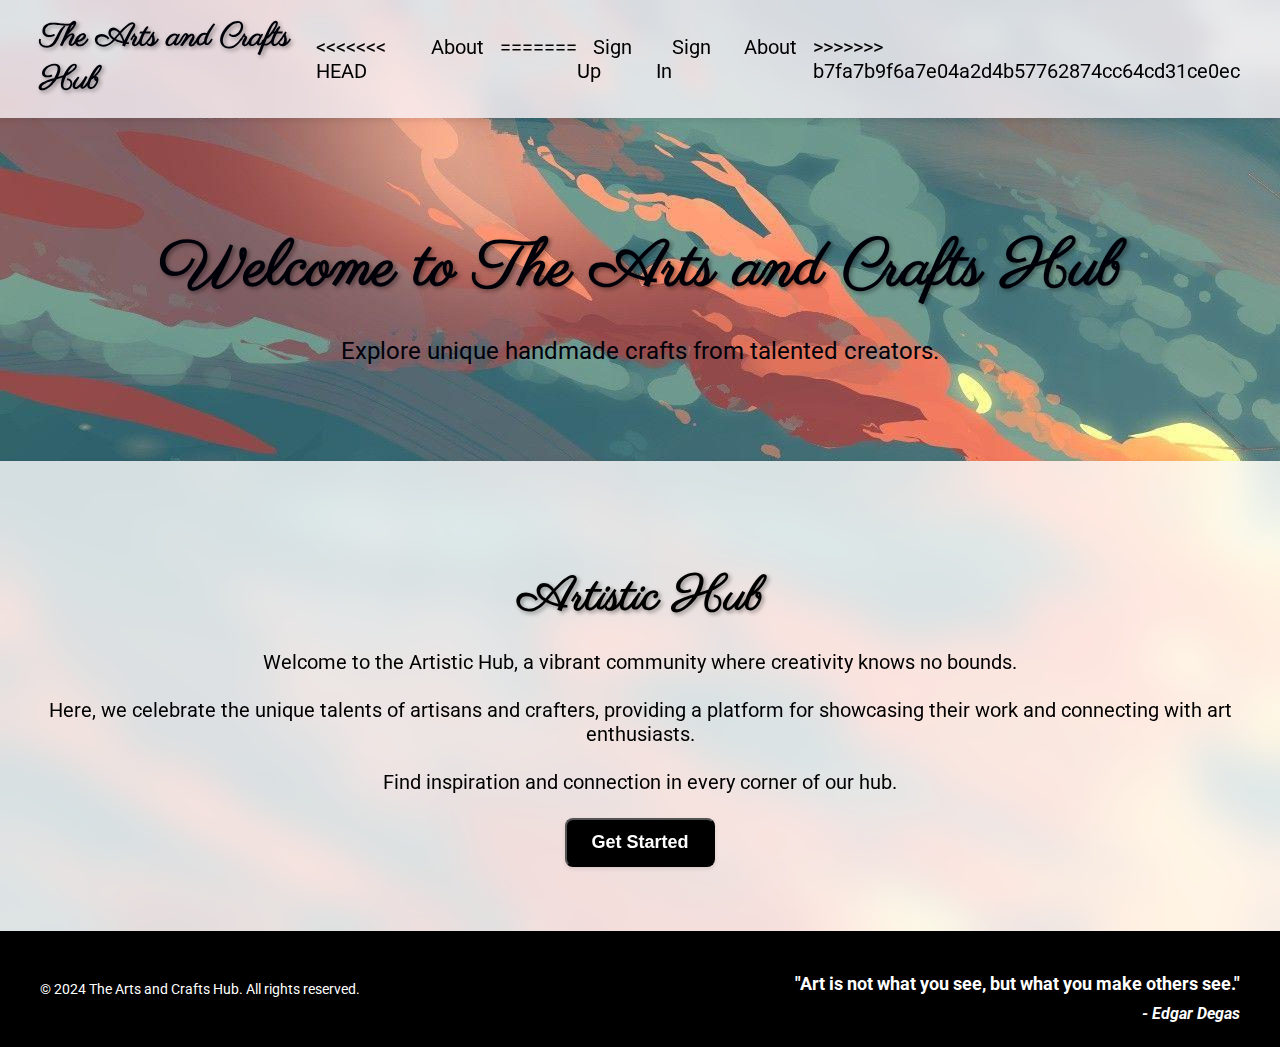
==== index.html @ 7371e7cf "'update'" ====
<!DOCTYPE html>
<html lang="en">
<head>
    <meta charset="UTF-8">
    <meta name="viewport" content="width=device-width, initial-scale=1.0">
    <title>Arts and Crafts Hub - Showcase</title>
    <link rel="stylesheet" href="../assets/css/homepage.css"> 
</head>
<body style = "background-image: url('assets/images/proArt1.jpg') ">
   

    <header>
        <!-- <h1>Welcome to The Arts and Crafts<!DOCTYPE html> -->
            <html lang="en">
            <head>
                <meta charset="UTF-8">
                <meta name="viewport" content="width=device-width, initial-scale=1.0">
                <title>The Arts and Crafts Hub</title>
                <link rel="stylesheet" href="assets/css/homepage.css">
                <link rel="preconnect" href="https://fonts.googleapis.com">
                <link rel="preconnect" href="https://fonts.gstatic.com" crossorigin>
                <link href="https://fonts.googleapis.com/css2?family=Parisienne&family=Roboto:wght@400;700&display=swap" rel="stylesheet">
            </head>
            <body>
                <header class="header">
                    <div class="header-content">
                        <a href="#" class="header-title">The Arts and Crafts Hub</a>
                        <nav>
                            <ul class="nav-list">
<<<<<<< HEAD
                                <!-- <li><a href="view/signup.php" class="nav-link">Sign Up </a></li> -->
                                <!-- <li><a href="view/login.php" class="nav-link">Sign In</a></li> -->
                                <li><a href="view/about.php" class="nav-link">About</a></li>
=======
                                <li><a href="view/signup.php" class="nav-link">Sign Up  </a></li>
                                <li><a href="view/login.php" class="nav-link">Sign In  </a></li>
                                <li><a href="view/about_page.php" class="nav-link">About</a></li>
>>>>>>> b7fa7b9f6a7e04a2d4b57762874cc64cd31ce0ec
                            </ul>
                        </nav>
                    </div>
                </header>
            
                <main class="main">
                    <section class="hero-section">
                        <div class="hero-content">
                            <h1 class="hero-title">Welcome to The Arts and Crafts Hub</h1>
                            <p class="hero-description">Explore unique handmade crafts from talented creators.</p>
                        </div>
                    </section>
            
                    <section class="about-section">
                        <div class="about-content">
                            <h2 class="about-title">Artistic Hub</h2>
                            <p class="about-description">Welcome to the Artistic Hub, a vibrant community where creativity knows no bounds.</p>
                            <p class="about-description">Here, we celebrate the unique talents of artisans and crafters, providing a platform for showcasing their work and connecting with art enthusiasts.</p>
                            <p class="about-description">Find inspiration and connection in every corner of our hub.</p>
                            <a href="view/signup.php" ><button class="cta-button">Get Started</button></a>
                          
                        </div>
                    </section>
                </main>
            
                <footer class="footer">
                    <div class="footer-content">
                        <p class="copyright">&copy; 2024 The Arts and Crafts Hub. All rights reserved.</p>
                        <blockquote class="quote">
                            <p class="quote-text">"Art is not what you see, but what you make others see."</p>
                            <cite class="quote-author">- Edgar Degas</cite>
                        </blockquote>
                    </div>
                </footer>
            </body>

        
</body>
</html>
---- assets/css/homepage.css ----
/* General Styles */
body {
    font-family: 'Roboto', sans-serif;
    margin: 0;
    padding: 0;
    background-image: url("assets/images/proArt1.jpg");
    min-height: 100vh;
    display: flex;
    flex-direction: column;
}


/* Header Styles */
.header {
    background-color: rgba(250, 245, 250, 0.8);
    backdrop-filter: blur(10px);
    padding: 1rem 0;
    box-shadow: 0 2px 6px rgba(0, 0, 0, 0.1);
}

.header-content {
    display: flex;
    justify-content: space-between;
    align-items: center;
    max-width: 1200px;
    margin: 0 auto;
    padding: 0 1.5rem;
}

.header-title {
    font-family: 'Parisienne', cursive;
    font-size: 2rem;
    font-weight: bold;
    color: #000009;
    text-decoration: none;
    text-shadow: 2px 2px 4px rgba(0, 0, 0, 0.4);
}

.nav-list {
    display: flex;
    list-style: none;
    margin: 0;
    padding: 0;
    font-size: 20px;
}

.nav-link {
    color: #000000;
    text-decoration: none;
    margin: 0 1rem;
    transition: color 0.3s ease;
    font-size: 20px;
}

.nav-link:hover {
    color: #4B0082;
}

/* Main Content Styles */
.main {
    flex-grow: 1;
}

.hero-section {
    padding: 4rem 0;
}

.hero-content {
    max-width: 1200px;
    margin: 0 auto;
    text-align: center;
    padding: 0 1.5rem;
}

.hero-title {
    font-family: 'Parisienne', cursive;
    font-size: 4rem;
    font-weight: bold;
    color: #000009;
    text-shadow: 2px 2px 4px rgba(0, 0, 0, 0.4);
    margin-bottom: 1rem;
}

.hero-description {
    font-size: 1.5rem;
    color: #000009;
    margin-bottom: 2rem;
}

.card-grid {
    padding-top: 5rem;
    display: grid;
    grid-template-columns: repeat(3, 1fr);
    gap: 2rem;
}

.card-link {
    text-decoration: none;
}

.card {
    background-color: rgba(255, 255, 255, 0.8);
    backdrop-filter: blur(10px);
    border-radius: 0.5rem;
    box-shadow: 0 4px 8px rgba(0, 0, 0, 0.1);
    padding: 2rem;
    transition: transform 0.3s ease-in-out;
}

.card:hover {
    transform: translateY(-5px);
}

.card-title {
    font-family: 'Parisienne', cursive;
    font-size: 1.75rem;
    font-weight: bold;
    color: #000009;
    text-shadow: 1px 1px 2px rgba(0, 0, 0, 0.4);
    margin-bottom: 0.5rem;
}

.card-description {
    color: #6B6B6B;
    font-size: 1.125rem;
}

.about-section {
    background-color: rgba(255, 255, 255, 0.8);
    backdrop-filter: blur(20px);
    padding: 4rem 0;
    box-shadow: 0 2px 6px rgba(0, 0, 0, 0.1);
}

.about-content {
    max-width: 1200px;
    margin: 0 auto;
    text-align: center;
    padding: 0 1.5rem;
}

.about-title {
    font-family: 'Parisienne', cursive;
    font-size: 3rem;
    font-weight: bold;
    color: black;
    text-shadow: 2px 2px 4px rgba(0, 0, 0, 0.4);
    margin-bottom: 1rem;
}

.about-description {
    color: black;
    font-size: 1.25rem;
    margin-bottom: 1.5rem;
}

.cta-button {
    display: inline-block;
    background-color: black;
    color: #FFFFFF;
    font-size: 1.125rem;
    font-weight: bold;
    text-decoration: none;
    padding: 0.75rem 1.5rem;
    border-radius: 0.5rem;
    box-shadow: 0 2px 4px rgba(0, 0, 0, 0.1);
    transition: background-color 0.3s ease;
}

.cta-button:hover {
    background-color: #6B3FA0;
}

/* Footer Styles */
.footer {
    background-image: linear-gradient(to right,  black, black );

    color: #FFFFFF;
    padding: 1.5rem 0;
}

.footer-content {
    max-width: 1200px;
    margin: 0 auto;
    display: flex;
    justify-content: space-between;
    align-items: center;
    padding: 0 1.5rem;
}

.copyright {
    font-size: 0.875rem;
}

.quote {
    font-size: 1.125rem;
    font-weight: bold;
    text-align: right;
    margin: 0;
}

.quote-text {
    margin-bottom: 0.5rem;
}

.quote-author {
    font-size: 1rem;
    font-style: italic;
}
---- assets/css/homepage.css ----
/* General Styles */
body {
    font-family: 'Roboto', sans-serif;
    margin: 0;
    padding: 0;
    background-image: url("assets/images/proArt1.jpg");
    min-height: 100vh;
    display: flex;
    flex-direction: column;
}


/* Header Styles */
.header {
    background-color: rgba(250, 245, 250, 0.8);
    backdrop-filter: blur(10px);
    padding: 1rem 0;
    box-shadow: 0 2px 6px rgba(0, 0, 0, 0.1);
}

.header-content {
    display: flex;
    justify-content: space-between;
    align-items: center;
    max-width: 1200px;
    margin: 0 auto;
    padding: 0 1.5rem;
}

.header-title {
    font-family: 'Parisienne', cursive;
    font-size: 2rem;
    font-weight: bold;
    color: #000009;
    text-decoration: none;
    text-shadow: 2px 2px 4px rgba(0, 0, 0, 0.4);
}

.nav-list {
    display: flex;
    list-style: none;
    margin: 0;
    padding: 0;
    font-size: 20px;
}

.nav-link {
    color: #000000;
    text-decoration: none;
    margin: 0 1rem;
    transition: color 0.3s ease;
    font-size: 20px;
}

.nav-link:hover {
    color: #4B0082;
}

/* Main Content Styles */
.main {
    flex-grow: 1;
}

.hero-section {
    padding: 4rem 0;
}

.hero-content {
    max-width: 1200px;
    margin: 0 auto;
    text-align: center;
    padding: 0 1.5rem;
}

.hero-title {
    font-family: 'Parisienne', cursive;
    font-size: 4rem;
    font-weight: bold;
    color: #000009;
    text-shadow: 2px 2px 4px rgba(0, 0, 0, 0.4);
    margin-bottom: 1rem;
}

.hero-description {
    font-size: 1.5rem;
    color: #000009;
    margin-bottom: 2rem;
}

.card-grid {
    padding-top: 5rem;
    display: grid;
    grid-template-columns: repeat(3, 1fr);
    gap: 2rem;
}

.card-link {
    text-decoration: none;
}

.card {
    background-color: rgba(255, 255, 255, 0.8);
    backdrop-filter: blur(10px);
    border-radius: 0.5rem;
    box-shadow: 0 4px 8px rgba(0, 0, 0, 0.1);
    padding: 2rem;
    transition: transform 0.3s ease-in-out;
}

.card:hover {
    transform: translateY(-5px);
}

.card-title {
    font-family: 'Parisienne', cursive;
    font-size: 1.75rem;
    font-weight: bold;
    color: #000009;
    text-shadow: 1px 1px 2px rgba(0, 0, 0, 0.4);
    margin-bottom: 0.5rem;
}

.card-description {
    color: #6B6B6B;
    font-size: 1.125rem;
}

.about-section {
    background-color: rgba(255, 255, 255, 0.8);
    backdrop-filter: blur(20px);
    padding: 4rem 0;
    box-shadow: 0 2px 6px rgba(0, 0, 0, 0.1);
}

.about-content {
    max-width: 1200px;
    margin: 0 auto;
    text-align: center;
    padding: 0 1.5rem;
}

.about-title {
    font-family: 'Parisienne', cursive;
    font-size: 3rem;
    font-weight: bold;
    color: black;
    text-shadow: 2px 2px 4px rgba(0, 0, 0, 0.4);
    margin-bottom: 1rem;
}

.about-description {
    color: black;
    font-size: 1.25rem;
    margin-bottom: 1.5rem;
}

.cta-button {
    display: inline-block;
    background-color: black;
    color: #FFFFFF;
    font-size: 1.125rem;
    font-weight: bold;
    text-decoration: none;
    padding: 0.75rem 1.5rem;
    border-radius: 0.5rem;
    box-shadow: 0 2px 4px rgba(0, 0, 0, 0.1);
    transition: background-color 0.3s ease;
}

.cta-button:hover {
    background-color: #6B3FA0;
}

/* Footer Styles */
.footer {
    background-image: linear-gradient(to right,  black, black );

    color: #FFFFFF;
    padding: 1.5rem 0;
}

.footer-content {
    max-width: 1200px;
    margin: 0 auto;
    display: flex;
    justify-content: space-between;
    align-items: center;
    padding: 0 1.5rem;
}

.copyright {
    font-size: 0.875rem;
}

.quote {
    font-size: 1.125rem;
    font-weight: bold;
    text-align: right;
    margin: 0;
}

.quote-text {
    margin-bottom: 0.5rem;
}

.quote-author {
    font-size: 1rem;
    font-style: italic;
}
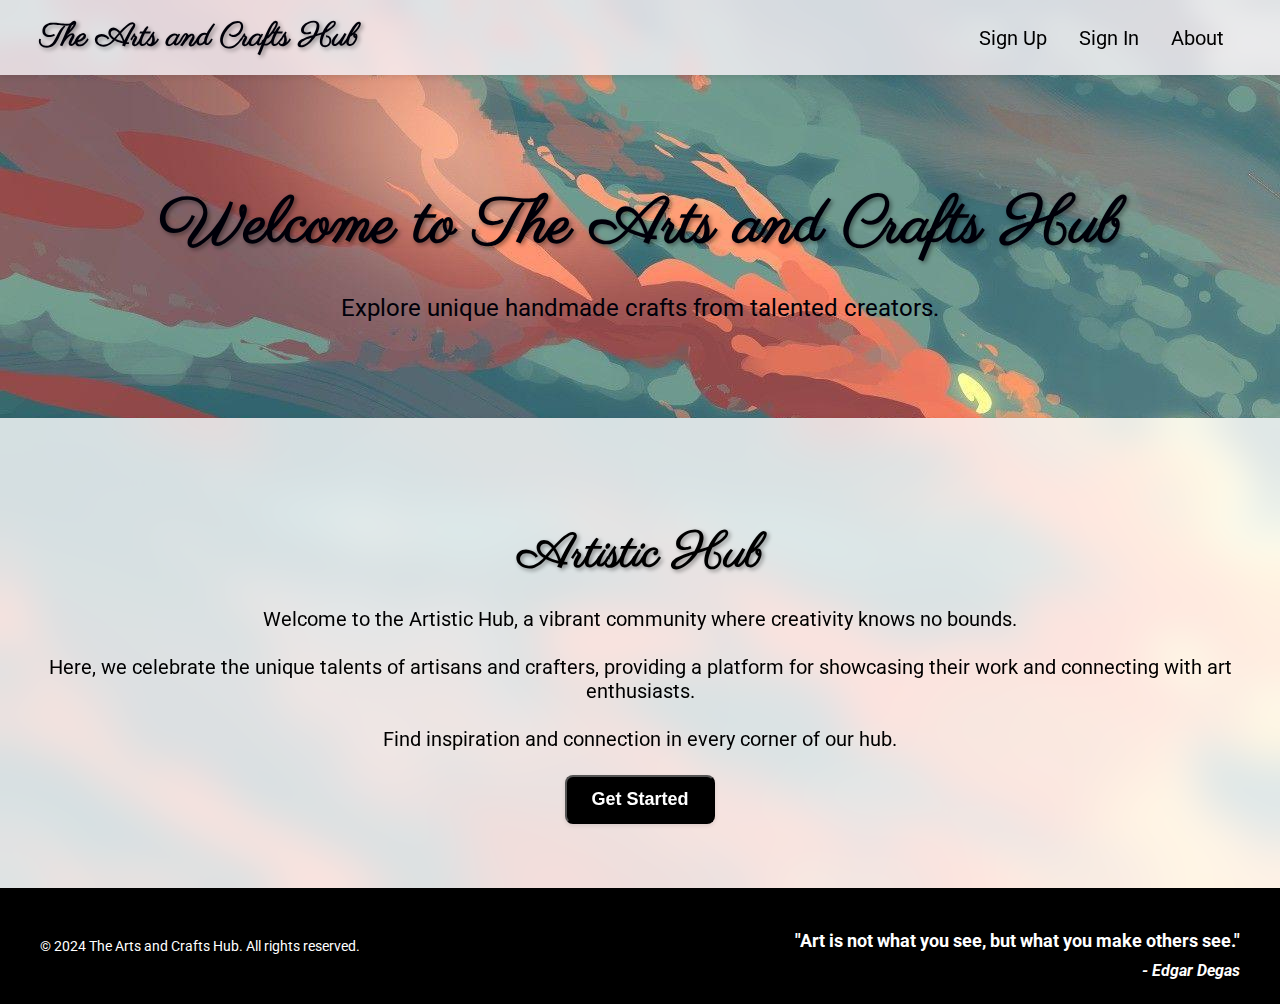
==== commit 4af2d40b: "Update" ====
--- a/index.html
+++ b/index.html
@@ -27,15 +27,9 @@
                         <a href="#" class="header-title">The Arts and Crafts Hub</a>
                         <nav>
                             <ul class="nav-list">
-<<<<<<< HEAD
-                                <!-- <li><a href="view/signup.php" class="nav-link">Sign Up </a></li> -->
-                                <!-- <li><a href="view/login.php" class="nav-link">Sign In</a></li> -->
-                                <li><a href="view/about.php" class="nav-link">About</a></li>
-=======
                                 <li><a href="view/signup.php" class="nav-link">Sign Up  </a></li>
                                 <li><a href="view/login.php" class="nav-link">Sign In  </a></li>
                                 <li><a href="view/about_page.php" class="nav-link">About</a></li>
->>>>>>> b7fa7b9f6a7e04a2d4b57762874cc64cd31ce0ec
                             </ul>
                         </nav>
                     </div>
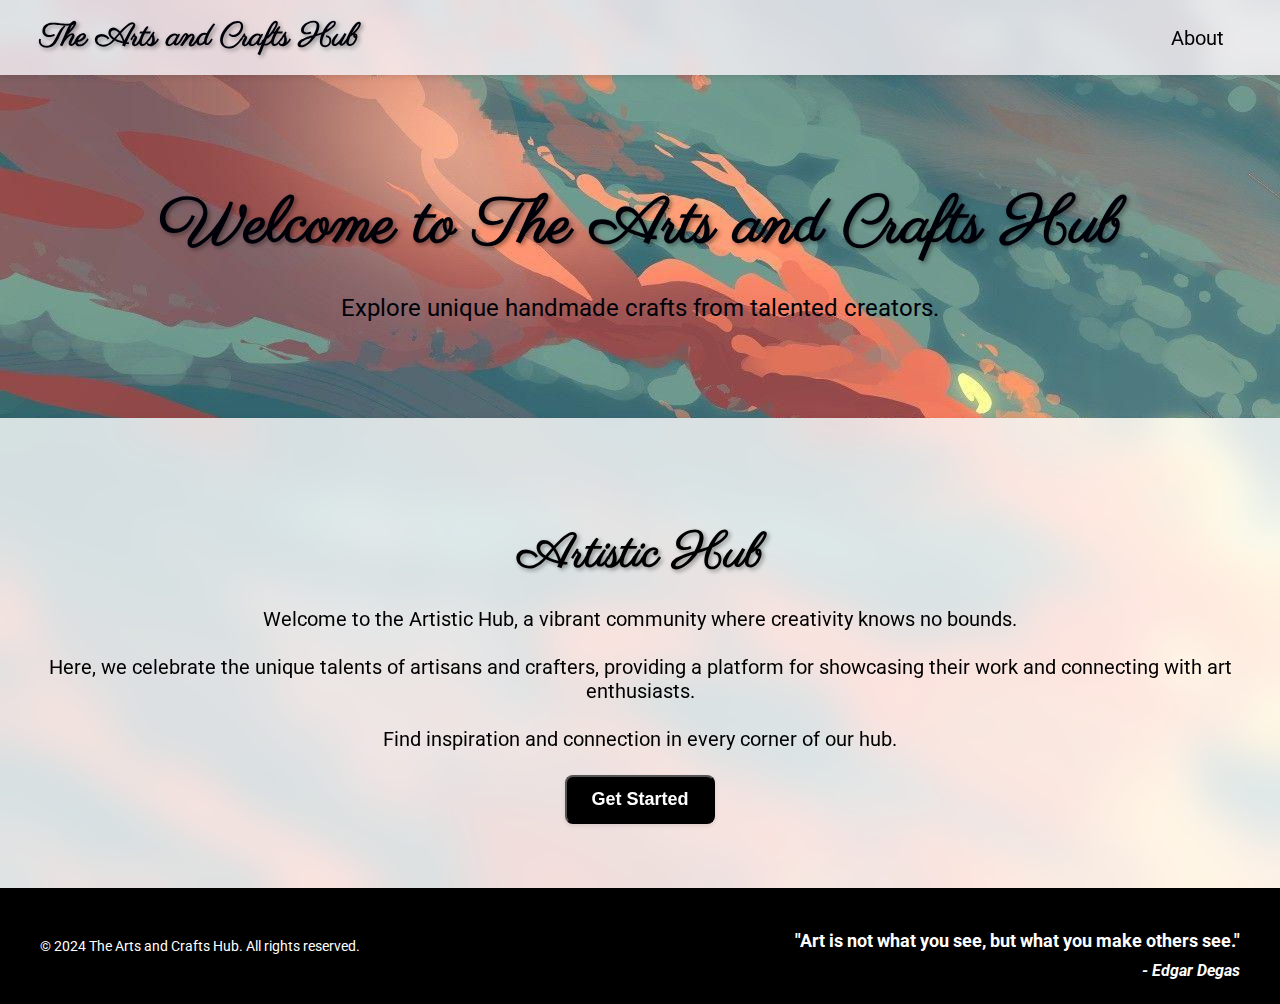
==== commit e56e07df: "'update'" ====
--- a/index.html
+++ b/index.html
@@ -27,9 +27,9 @@
                         <a href="#" class="header-title">The Arts and Crafts Hub</a>
                         <nav>
                             <ul class="nav-list">
-                                <li><a href="view/signup.php" class="nav-link">Sign Up  </a></li>
-                                <li><a href="view/login.php" class="nav-link">Sign In  </a></li>
-                                <li><a href="view/about_page.php" class="nav-link">About</a></li>
+                                <!-- <li><a href="view/signup.php" class="nav-link">Sign Up </a></li> -->
+                                <!-- <li><a href="view/login.php" class="nav-link">Sign In</a></li> -->
+                                <li><a href="view/about.php" class="nav-link">About</a></li>
                             </ul>
                         </nav>
                     </div>
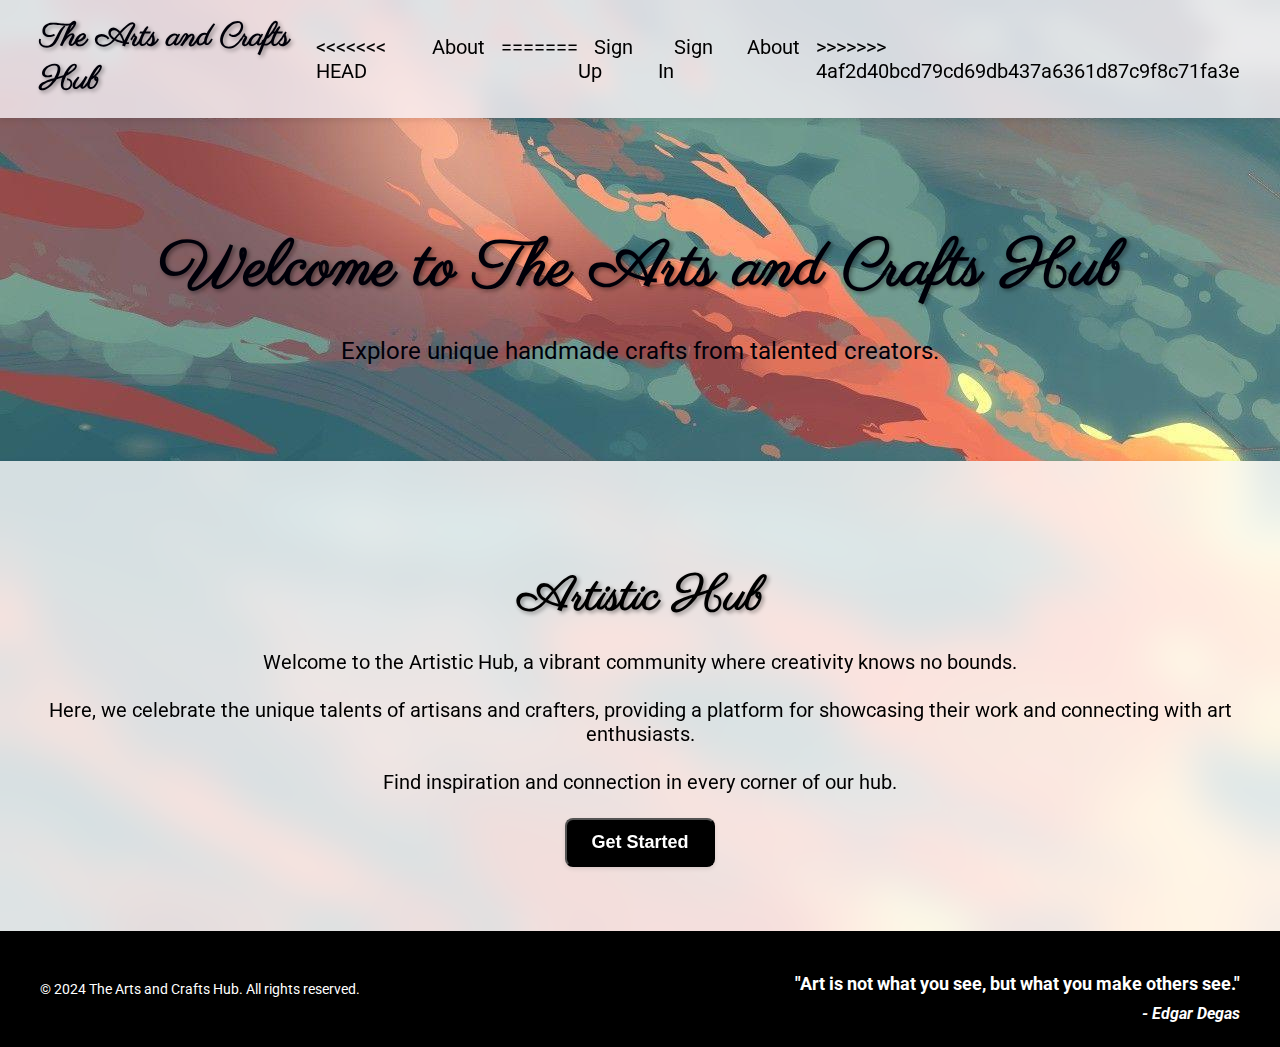
==== commit 70a0801e: "'update'" ====
--- a/index.html
+++ b/index.html
@@ -27,9 +27,15 @@
                         <a href="#" class="header-title">The Arts and Crafts Hub</a>
                         <nav>
                             <ul class="nav-list">
+<<<<<<< HEAD
                                 <!-- <li><a href="view/signup.php" class="nav-link">Sign Up </a></li> -->
                                 <!-- <li><a href="view/login.php" class="nav-link">Sign In</a></li> -->
                                 <li><a href="view/about.php" class="nav-link">About</a></li>
+=======
+                                <li><a href="view/signup.php" class="nav-link">Sign Up  </a></li>
+                                <li><a href="view/login.php" class="nav-link">Sign In  </a></li>
+                                <li><a href="view/about_page.php" class="nav-link">About</a></li>
+>>>>>>> 4af2d40bcd79cd69db437a6361d87c9f8c71fa3e
                             </ul>
                         </nav>
                     </div>
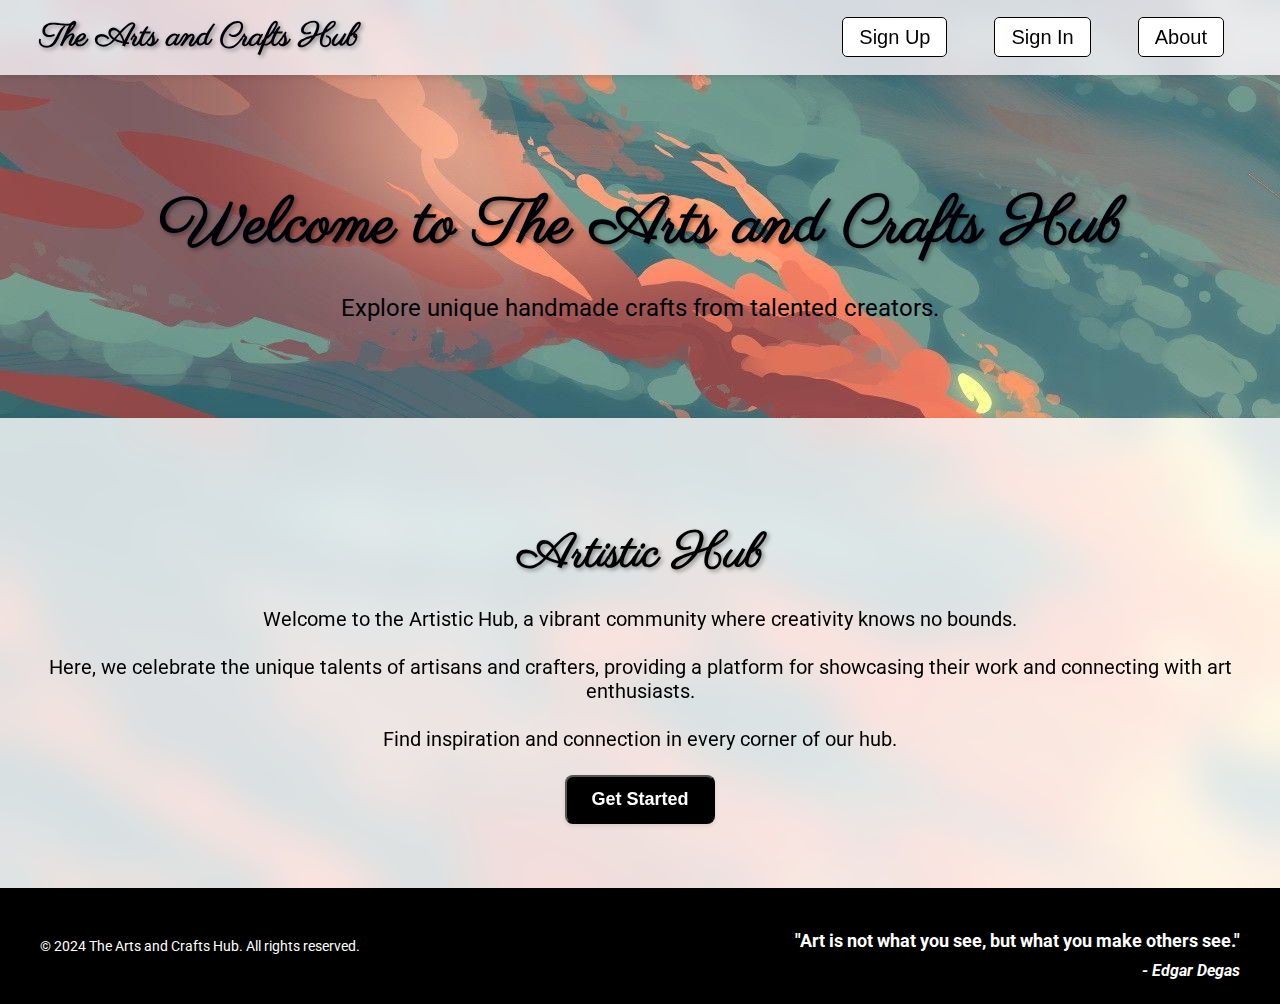
==== commit a0268fd2: "Update" ====
--- a/index.html
+++ b/index.html
@@ -27,15 +27,9 @@
                         <a href="#" class="header-title">The Arts and Crafts Hub</a>
                         <nav>
                             <ul class="nav-list">
-<<<<<<< HEAD
-                                <!-- <li><a href="view/signup.php" class="nav-link">Sign Up </a></li> -->
-                                <!-- <li><a href="view/login.php" class="nav-link">Sign In</a></li> -->
-                                <li><a href="view/about.php" class="nav-link">About</a></li>
-=======
                                 <li><a href="view/signup.php" class="nav-link">Sign Up  </a></li>
                                 <li><a href="view/login.php" class="nav-link">Sign In  </a></li>
                                 <li><a href="view/about_page.php" class="nav-link">About</a></li>
->>>>>>> 4af2d40bcd79cd69db437a6361d87c9f8c71fa3e
                             </ul>
                         </nav>
                     </div>
--- a/assets/css/homepage.css
+++ b/assets/css/homepage.css
@@ -37,19 +37,28 @@
 }
 
 .nav-list {
-    display: flex;
-    list-style: none;
-    margin: 0;
-    padding: 0;
-    font-size: 20px;
-}
+    display: flex;               
+    list-style: none;            
+    margin: 0;                   
+    padding: 0;                  /* Removes default padding */
+    font-size: 20px;             /* Sets font size to 20px */
+    gap: 15px;                   /* Adds space between list items */
+    font-family: Arial, sans-serif; /* Applies a clean, modern font */
+}
+
 
 .nav-link {
-    color: #000000;
-    text-decoration: none;
-    margin: 0 1rem;
-    transition: color 0.3s ease;
-    font-size: 20px;
+    color: #000000;                
+    text-decoration: none;         
+    margin: 0 1rem;                
+    
+    font-size: 20px;               
+    font-family: Arial, sans-serif;
+    background-color: #ffffff;    
+    border-radius: 5px;            
+    border: 1px solid #000000;     
+    padding: 0.5rem 1rem;          
+    cursor: pointer;               
 }
 
 .nav-link:hover {
--- a/assets/css/homepage.css
+++ b/assets/css/homepage.css
@@ -37,19 +37,28 @@
 }
 
 .nav-list {
-    display: flex;
-    list-style: none;
-    margin: 0;
-    padding: 0;
-    font-size: 20px;
-}
+    display: flex;               
+    list-style: none;            
+    margin: 0;                   
+    padding: 0;                  /* Removes default padding */
+    font-size: 20px;             /* Sets font size to 20px */
+    gap: 15px;                   /* Adds space between list items */
+    font-family: Arial, sans-serif; /* Applies a clean, modern font */
+}
+
 
 .nav-link {
-    color: #000000;
-    text-decoration: none;
-    margin: 0 1rem;
-    transition: color 0.3s ease;
-    font-size: 20px;
+    color: #000000;                
+    text-decoration: none;         
+    margin: 0 1rem;                
+    
+    font-size: 20px;               
+    font-family: Arial, sans-serif;
+    background-color: #ffffff;    
+    border-radius: 5px;            
+    border: 1px solid #000000;     
+    padding: 0.5rem 1rem;          
+    cursor: pointer;               
 }
 
 .nav-link:hover {
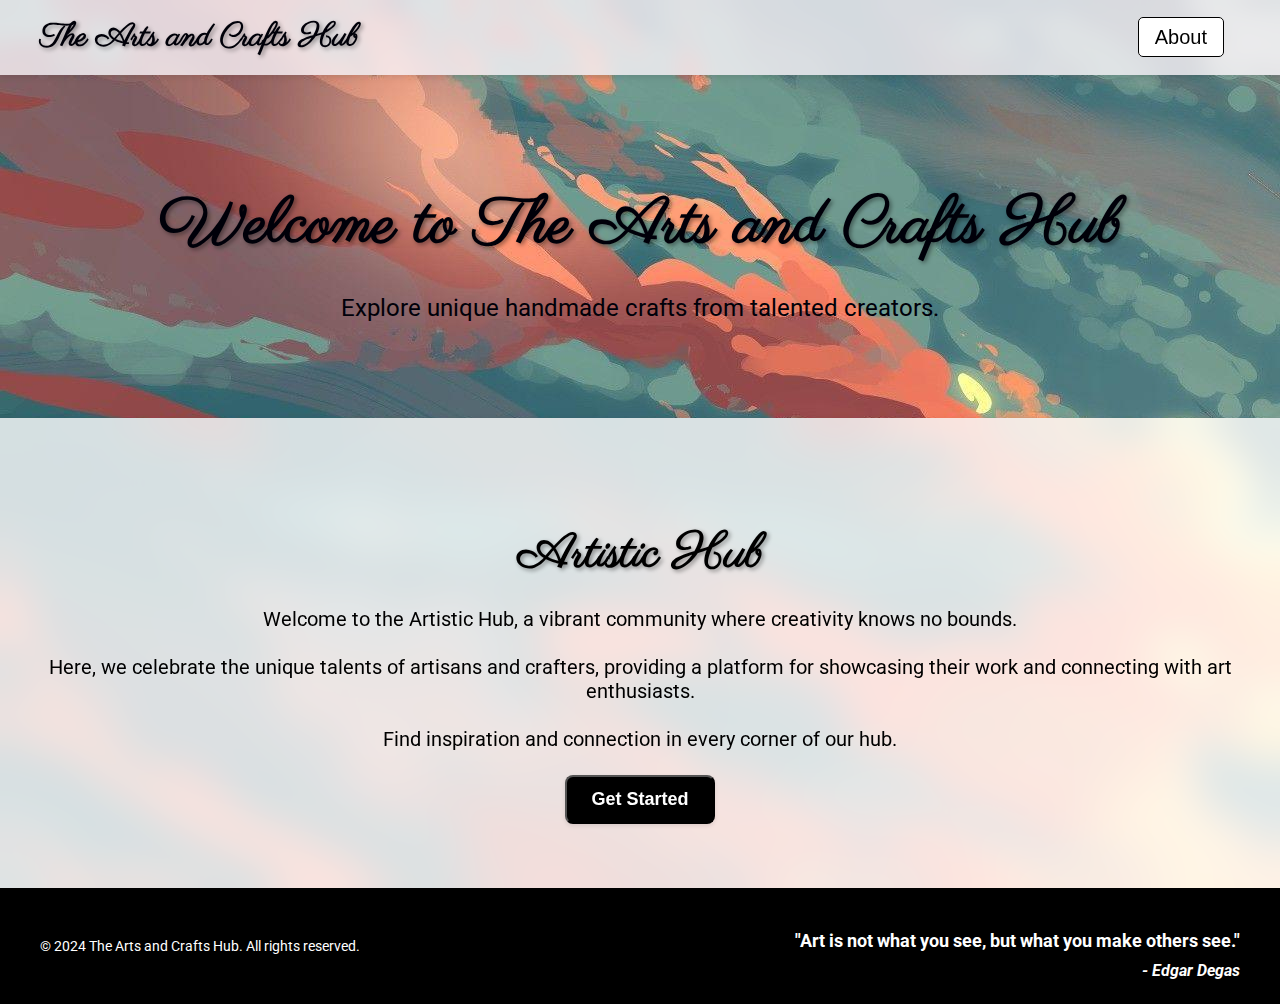
==== commit 62601ad6: "'update'" ====
--- a/index.html
+++ b/index.html
@@ -27,9 +27,10 @@
                         <a href="#" class="header-title">The Arts and Crafts Hub</a>
                         <nav>
                             <ul class="nav-list">
-                                <li><a href="view/signup.php" class="nav-link">Sign Up  </a></li>
-                                <li><a href="view/login.php" class="nav-link">Sign In  </a></li>
-                                <li><a href="view/about_page.php" class="nav-link">About</a></li>
+                                <!-- <li><a href="view/signup.php" class="nav-link">Sign Up  </a></li> -->
+                                <!-- <li><a href="view/login.php" class="nav-link">Sign In  </a></li> -->
+                                <!-- <li><a href="view/about_page.php" class="nav-link">About</a></li> -->
+                                <li class="nav-item"><a href="view/about_page.php" class="nav-link">About</a></li>
                             </ul>
                         </nav>
                     </div>
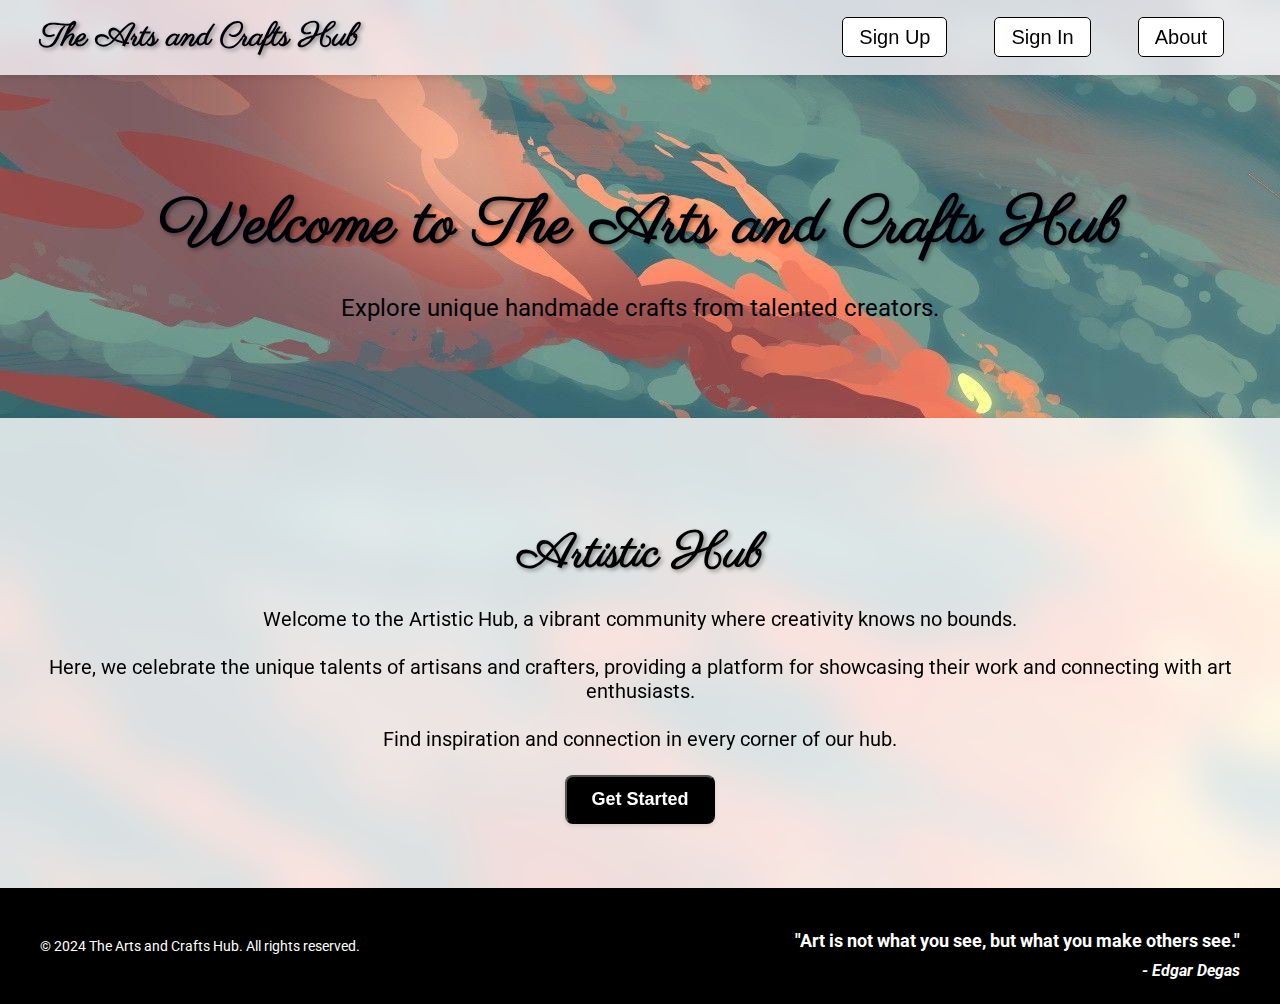
==== commit 11426bcc: "Final Push" ====
--- a/index.html
+++ b/index.html
@@ -27,10 +27,9 @@
                         <a href="#" class="header-title">The Arts and Crafts Hub</a>
                         <nav>
                             <ul class="nav-list">
-                                <!-- <li><a href="view/signup.php" class="nav-link">Sign Up  </a></li> -->
-                                <!-- <li><a href="view/login.php" class="nav-link">Sign In  </a></li> -->
-                                <!-- <li><a href="view/about_page.php" class="nav-link">About</a></li> -->
-                                <li class="nav-item"><a href="view/about_page.php" class="nav-link">About</a></li>
+                                <li><a href="view/signup.php" class="nav-link">Sign Up  </a></li>
+                                <li><a href="view/login.php" class="nav-link">Sign In  </a></li>
+                                <li><a href="view/about_page.php" class="nav-link">About</a></li>
                             </ul>
                         </nav>
                     </div>
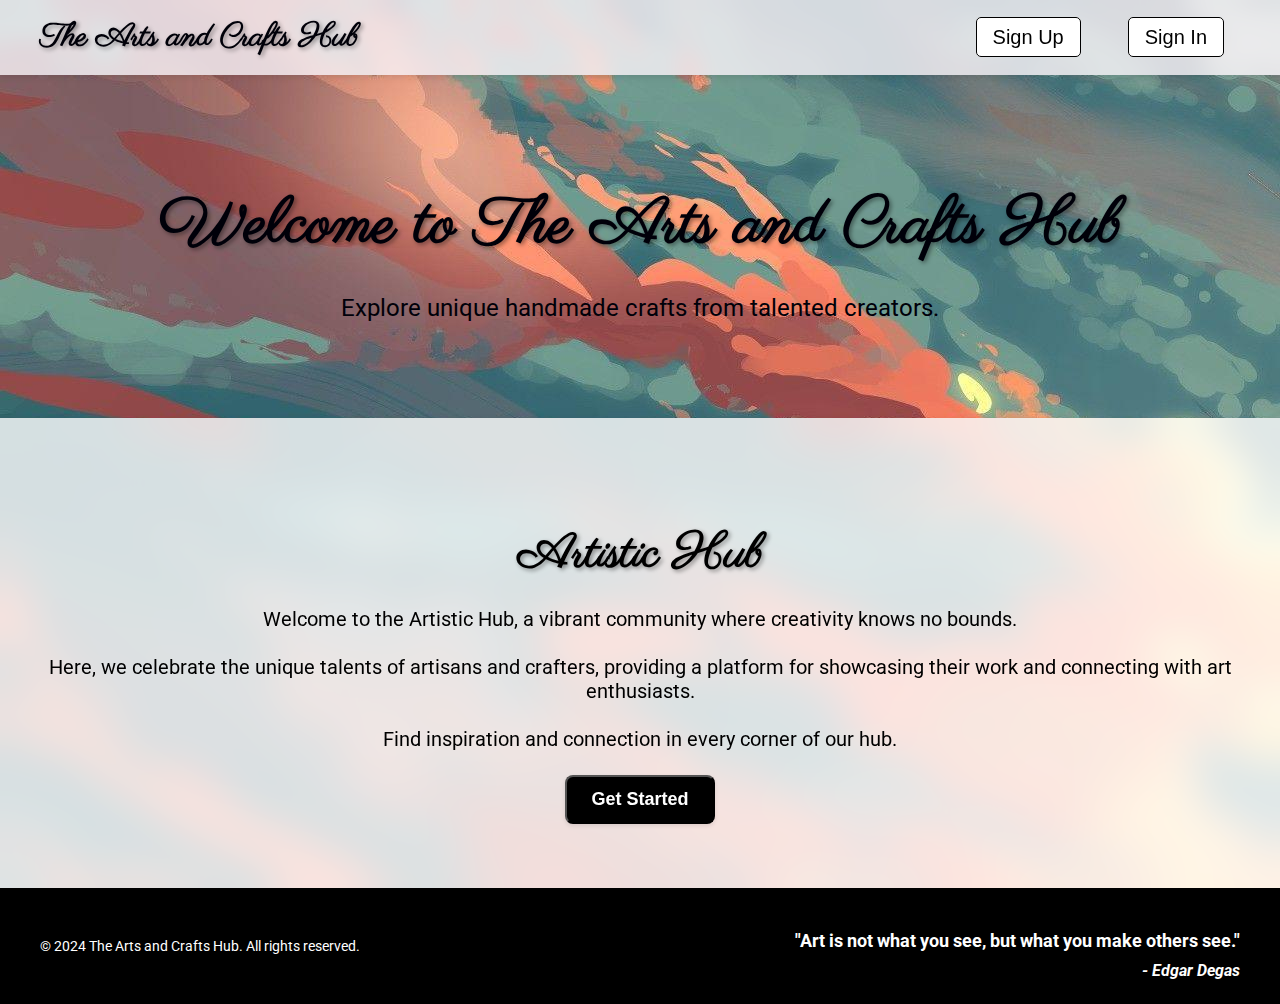
==== commit 29492659: "Update" ====
--- a/index.html
+++ b/index.html
@@ -29,7 +29,7 @@
                             <ul class="nav-list">
                                 <li><a href="view/signup.php" class="nav-link">Sign Up  </a></li>
                                 <li><a href="view/login.php" class="nav-link">Sign In  </a></li>
-                                <li><a href="view/about_page.php" class="nav-link">About</a></li>
+                                <!-- <li><a href="view/about_page.php" class="nav-link">About</a></li> -->
                             </ul>
                         </nav>
                     </div>
